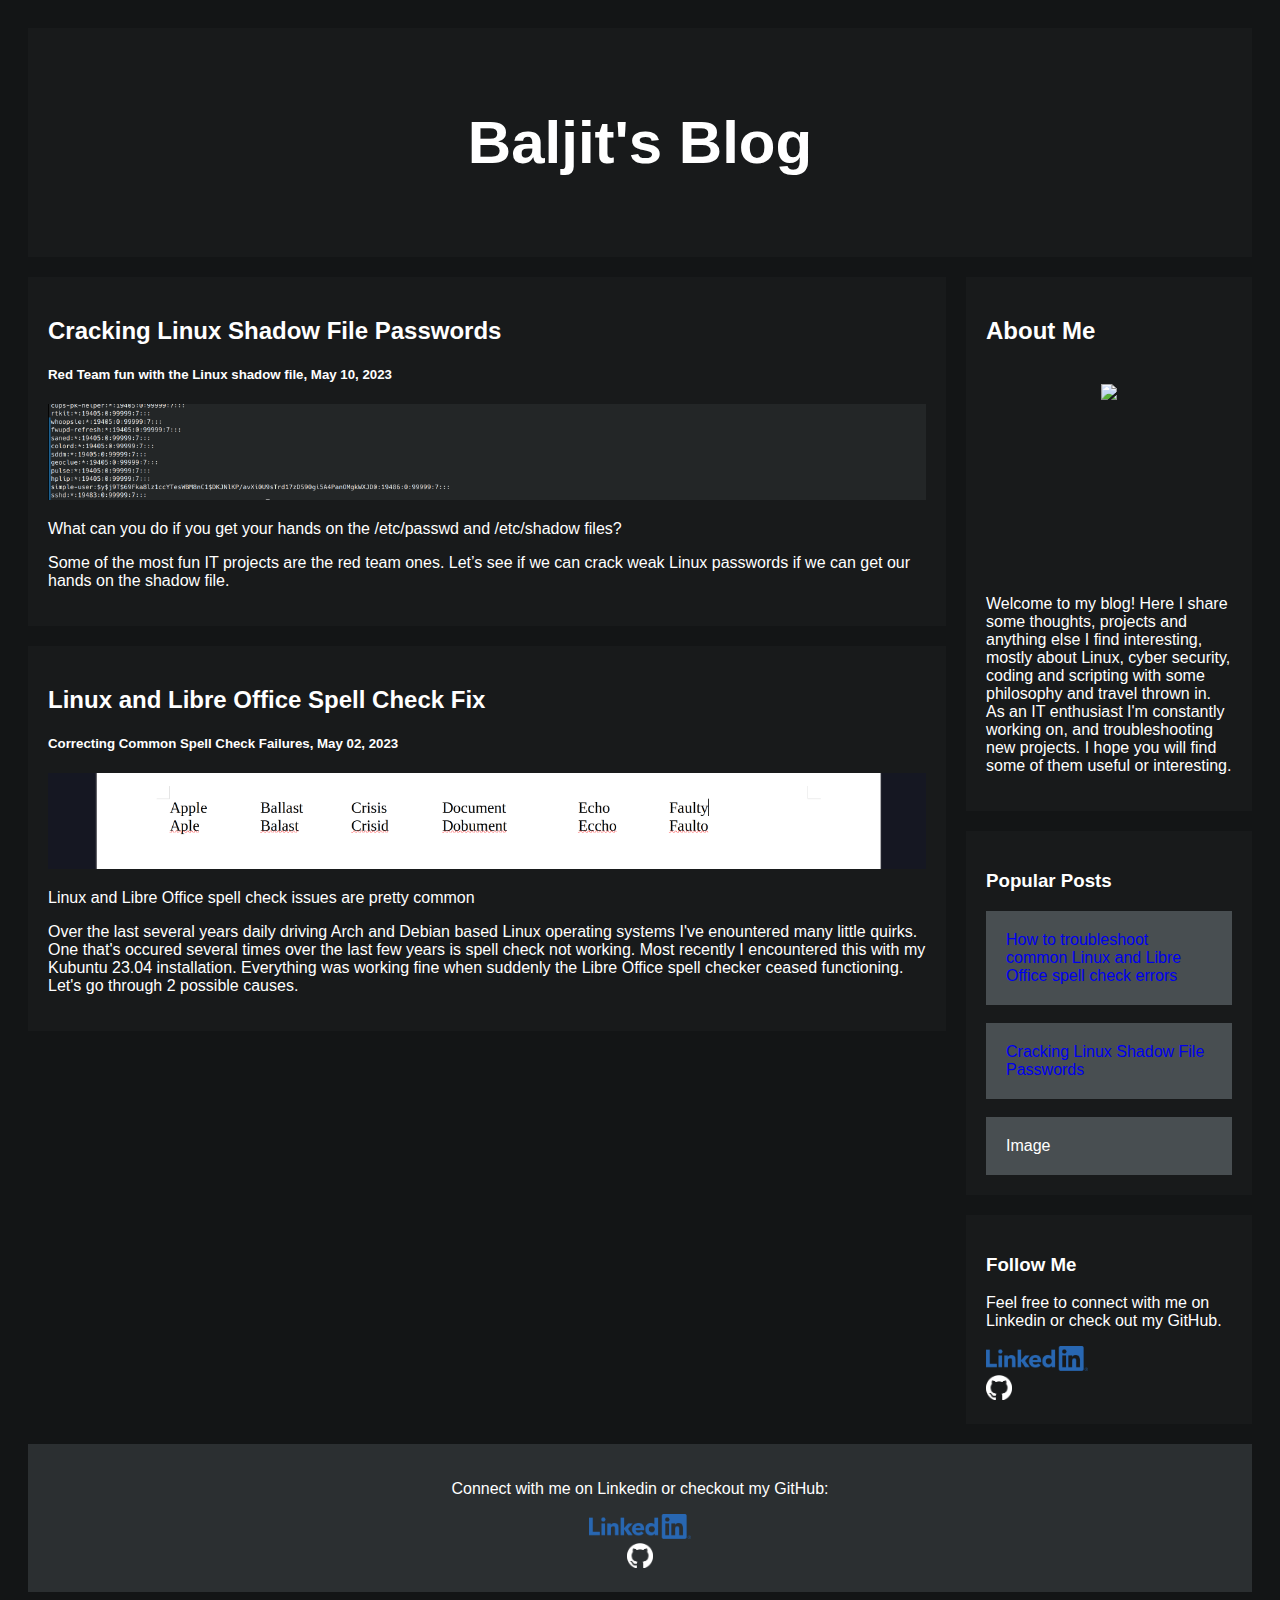
==== index.html @ 8e2ce921 "2nd post complete" ====
<!DOCTYPE html>
<html>
<head>
    <meta name="viewport" content="width=device-width, initial-scale=1">
    <link rel="stylesheet" href="styles/style.css">
    <title>Baljit's Blog</title>
</head>
<body>

<my-header></my-header>

<div class="row">
  <div class="leftcolumn">   
    <a href="posts/spell_check.html">
      <div class="card">
        <h2>Cracking Linux Shadow File Passwords</h2>
        <h5>Red Team fun with the Linux shadow file, May 10, 2023</h5>
        <img src="images/cracking_linux_shadow_file_passwords/shadow_file_screenshot_thumbnail.png" class="thumbnail-images">
        <p>What can you do if you get your hands on the /etc/passwd and /etc/shadow files?</p>
        <p>
          Some of the most fun IT projects are the red team ones. Let’s see if we can crack weak Linux passwords if we can get our hands on the shadow file. 
        </p>
      </div>
    </a>
    <a href="posts/spell_check.html">
      <div class="card">
        <h2>Linux and Libre Office Spell Check Fix</h2>
        <h5>Correcting Common Spell Check Failures, May 02, 2023</h5>
        <img src="images/libre_office_spell_check/libre_working.png" class="thumbnail-images">
        <p>Linux and Libre Office spell check issues are pretty common</p>
        <p>Over the last several years daily driving Arch and Debian based Linux operating systems I've enountered many little quirks. One that's occured several times over the last few years is spell check not working. Most recently I encountered this with my Kubuntu 23.04 installation. Everything was working fine when suddenly the Libre Office spell checker ceased functioning.
          Let's go through 2 possible causes.</p>
      </div>
    </a>
  </div>
  <my-right-column></my-right-column>
</div>

<my-footer></my-footer>

<script src="scripts/main.js"></script>

</body>
<!-- TODO list
Center the about me image in the div and make it larger
Figure out what to do about the popular post section. 
Hide the footer and the popular posts sections
Add hyperlinks to the popular posts sections-->
</html>
---- styles/style.css ----
* {
  box-sizing: border-box;
}

/* Setting the color for all text to white */
h2 {
  color: white;
}

h3 {
  color: white;
}

h5 {
  color: white;
}

p {
  color: white;
}

a {
  text-decoration: none;
}

h4 {
  color: white;
}

/* Style the code copy box */
.copy-container {
  padding: 10px;
  margin-top: 0px;
  border-radius: 0px;
  background-color: #181A1B;
}

#myInput {
  padding: 20px;
  color: white;
  background-color: #484E51;
  font-weight: bold;
  border-radius: 20px;
}

.copy-button {
  background-color: #181A1B;
  border-radius: 10px; 
  position: relative;
  right: 50px;
  bottom: 00px;
}

#copy-icon {
  background-color: #181A1B;
  border-radius: 70px; 
  height: 20px;
}

/* Syling the links to Linkedin and github */
#linkedin {
  height: 25px;
}

#github {
  height: 25px;
}

/* Add a gray background color with some padding */
body {
  font-family: Arial;
  padding: 20px;
  background: #131516;
}

/* Header/Blog Title */
.header {
  padding: 30px;
  font-size: 40px;
  text-align: center;
  background: #181A1B;
}

/* Create two unequal columns that floats next to each other */
/* Left column */
.leftcolumn {   
  float: left;
  width: 75%;
}

/* Right column */
.rightcolumn {
  float: left;
  width: 25%;
  padding-left: 20px;
}

/* Fake image */
.fakeimg {
  background-color: #484E51;
  width: 100%;
  padding: 20px;
  color: white;
}

/* Style for my screenshots  */
.screenshots {
  padding: 20px;
  height: 500px;
}

/* About me picture */
.about-me-image {
  background-color: #181A1B;
  /* height: 40px; */
  /* width: 100%; */
  padding: 20px;
  text-align: center;
}

.thumbnail-images {
  max-width:100%;
  max-height:100%;
}

/* Add a card effect for articles */
.card {
   background-color: #181A1B;
   padding: 20px;
   margin-top: 20px;
}

/* Clear floats after the columns */
.row:after {
  content: "";
  display: table;
  clear: both;
}

/* Footer */
.footer {
  padding: 20px;
  text-align: center;
  background: #2B2F31;
  margin-top: 20px;
}

/* Responsive layout - when the screen is less than 800px wide, make the two columns stack on top of each other instead of next to each other */
@media screen and (max-width: 800px) {
  .leftcolumn, .rightcolumn {   
    width: 100%;
    padding: 0;
  }

  .thumbnail-images {
    max-width:100%;
    max-height:100%;
  }

  .screenshots {
    max-width:100%;
    max-height:100%;
  }
}
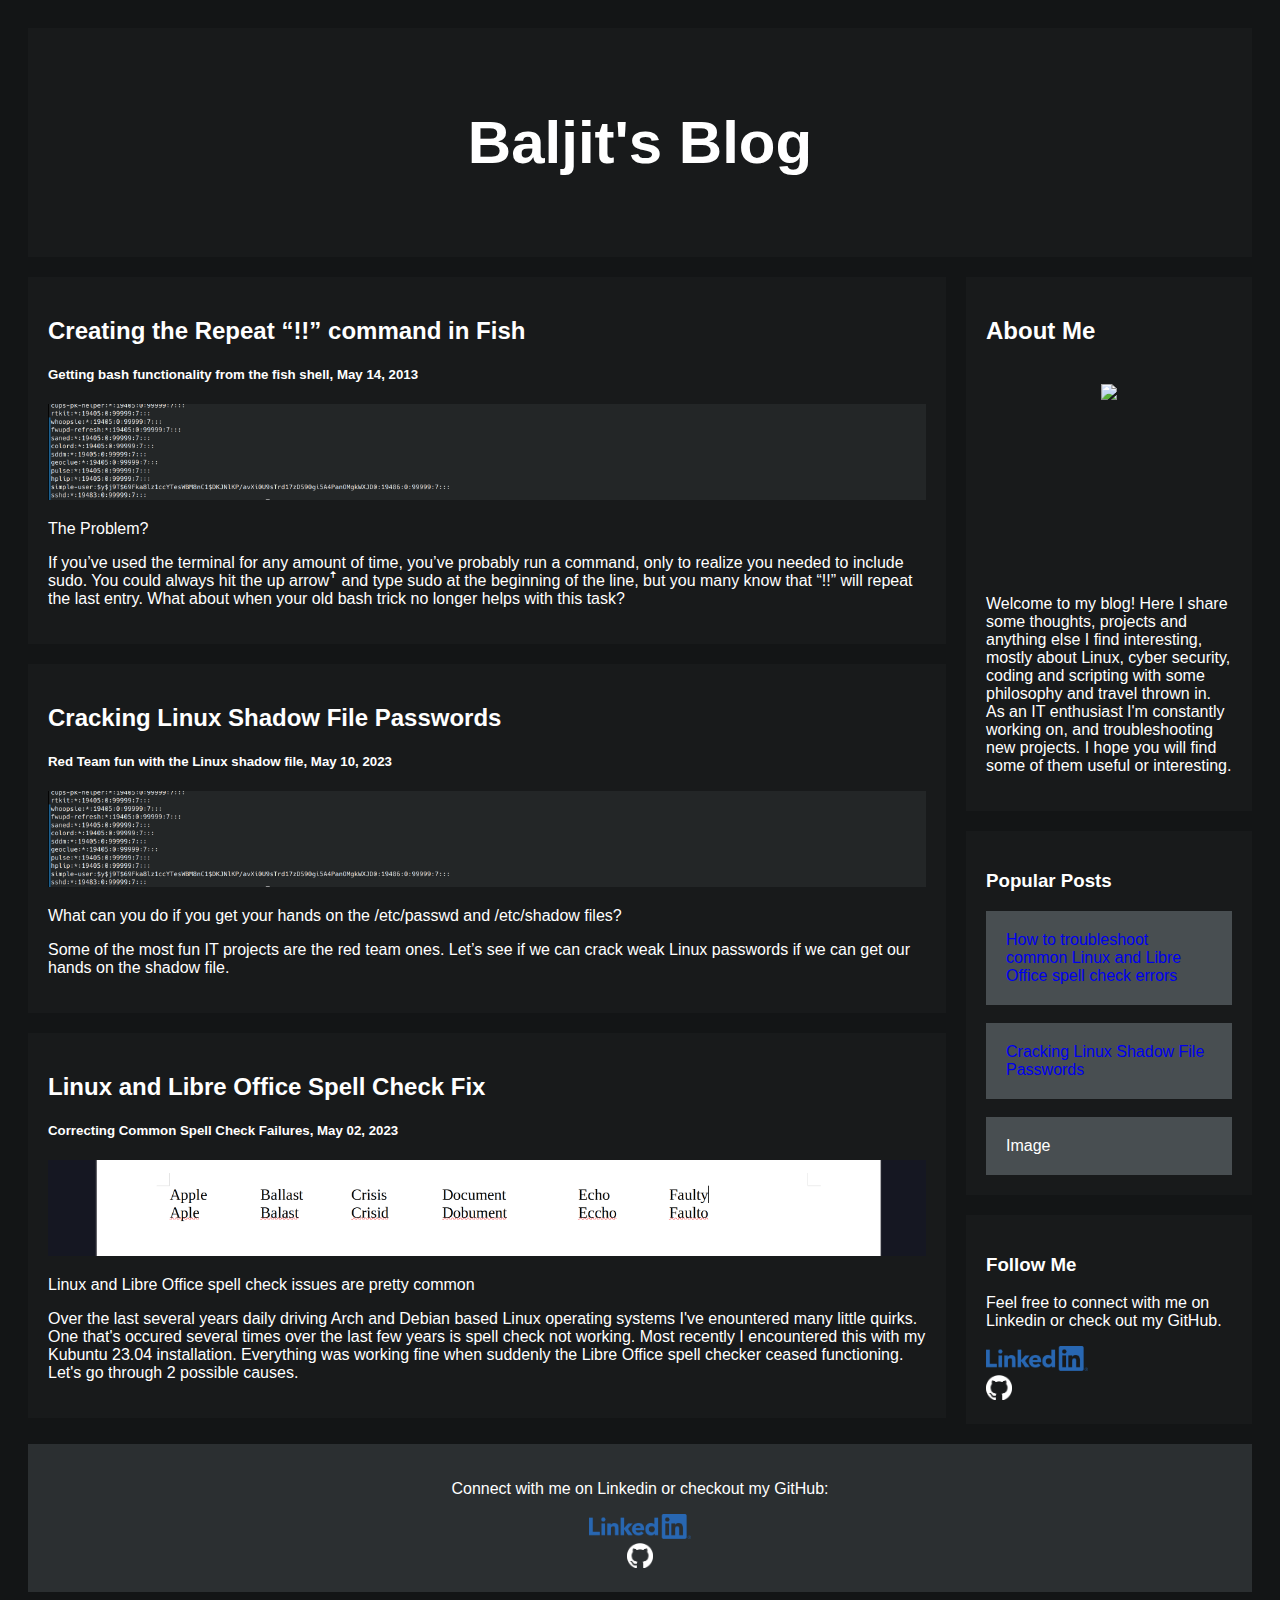
==== commit 1625ddfd: "First commit for blog post 3" ====
--- a/index.html
+++ b/index.html
@@ -11,7 +11,19 @@
 
 <div class="row">
   <div class="leftcolumn">   
-    <a href="posts/spell_check.html">
+    <a href="posts/bang_bang.html">
+      <div class="card">
+        <h2>Creating the Repeat “!!” command in Fish</h2>
+        <h5>Getting bash functionality from the fish shell, May 14, 2013</h5>
+        <img src="images/cracking_linux_shadow_file_passwords/shadow_file_screenshot_thumbnail.png" class="thumbnail-images">
+        <p>The Problem?</p>
+        <p>
+          If you’ve used the terminal for any amount of time, you’ve probably run a command, only to realize you needed to include sudo. You could always hit the up arrowꜛ and type sudo at the beginning of the line, 
+          but you many know that “!!” will repeat the last entry. What about when your old bash trick no longer helps with this task?
+        </p>
+      </div>
+    </a>
+    <a href="posts/cracking_linux_shadow_file_passwords.html">
       <div class="card">
         <h2>Cracking Linux Shadow File Passwords</h2>
         <h5>Red Team fun with the Linux shadow file, May 10, 2023</h5>
--- a/styles/style.css
+++ b/styles/style.css
@@ -146,6 +146,42 @@
   margin-top: 20px;
 }
 
+.code-copy-box {
+  position: relative;
+  display: inline-block;
+  color: white;
+}
+
+.code-copy-box pre {
+  background-color: (29, 31, 32);
+  padding: 10px;
+  overflow: auto;
+  border-radius: 4px;
+}
+
+/* Updated copy box that sucks a lot les... */
+.code-copy-box code {
+  font-family: Consolas, Monaco, 'Andale Mono', 'Ubuntu Mono', monospace;
+}
+
+.code-copy-box .copy-button {
+  position: absolute;
+  top: 5px;
+  right: 5px;
+  padding: 5px 10px;
+  border: none;
+  background-color: #007bff;
+  color: #fff;
+  font-weight: bold;
+  cursor: pointer;
+  border-radius: 4px;
+}
+
+.code-copy-box .copy-button:hover {
+  background-color: #0056b3;
+}
+
+
 /* Responsive layout - when the screen is less than 800px wide, make the two columns stack on top of each other instead of next to each other */
 @media screen and (max-width: 800px) {
   .leftcolumn, .rightcolumn {   
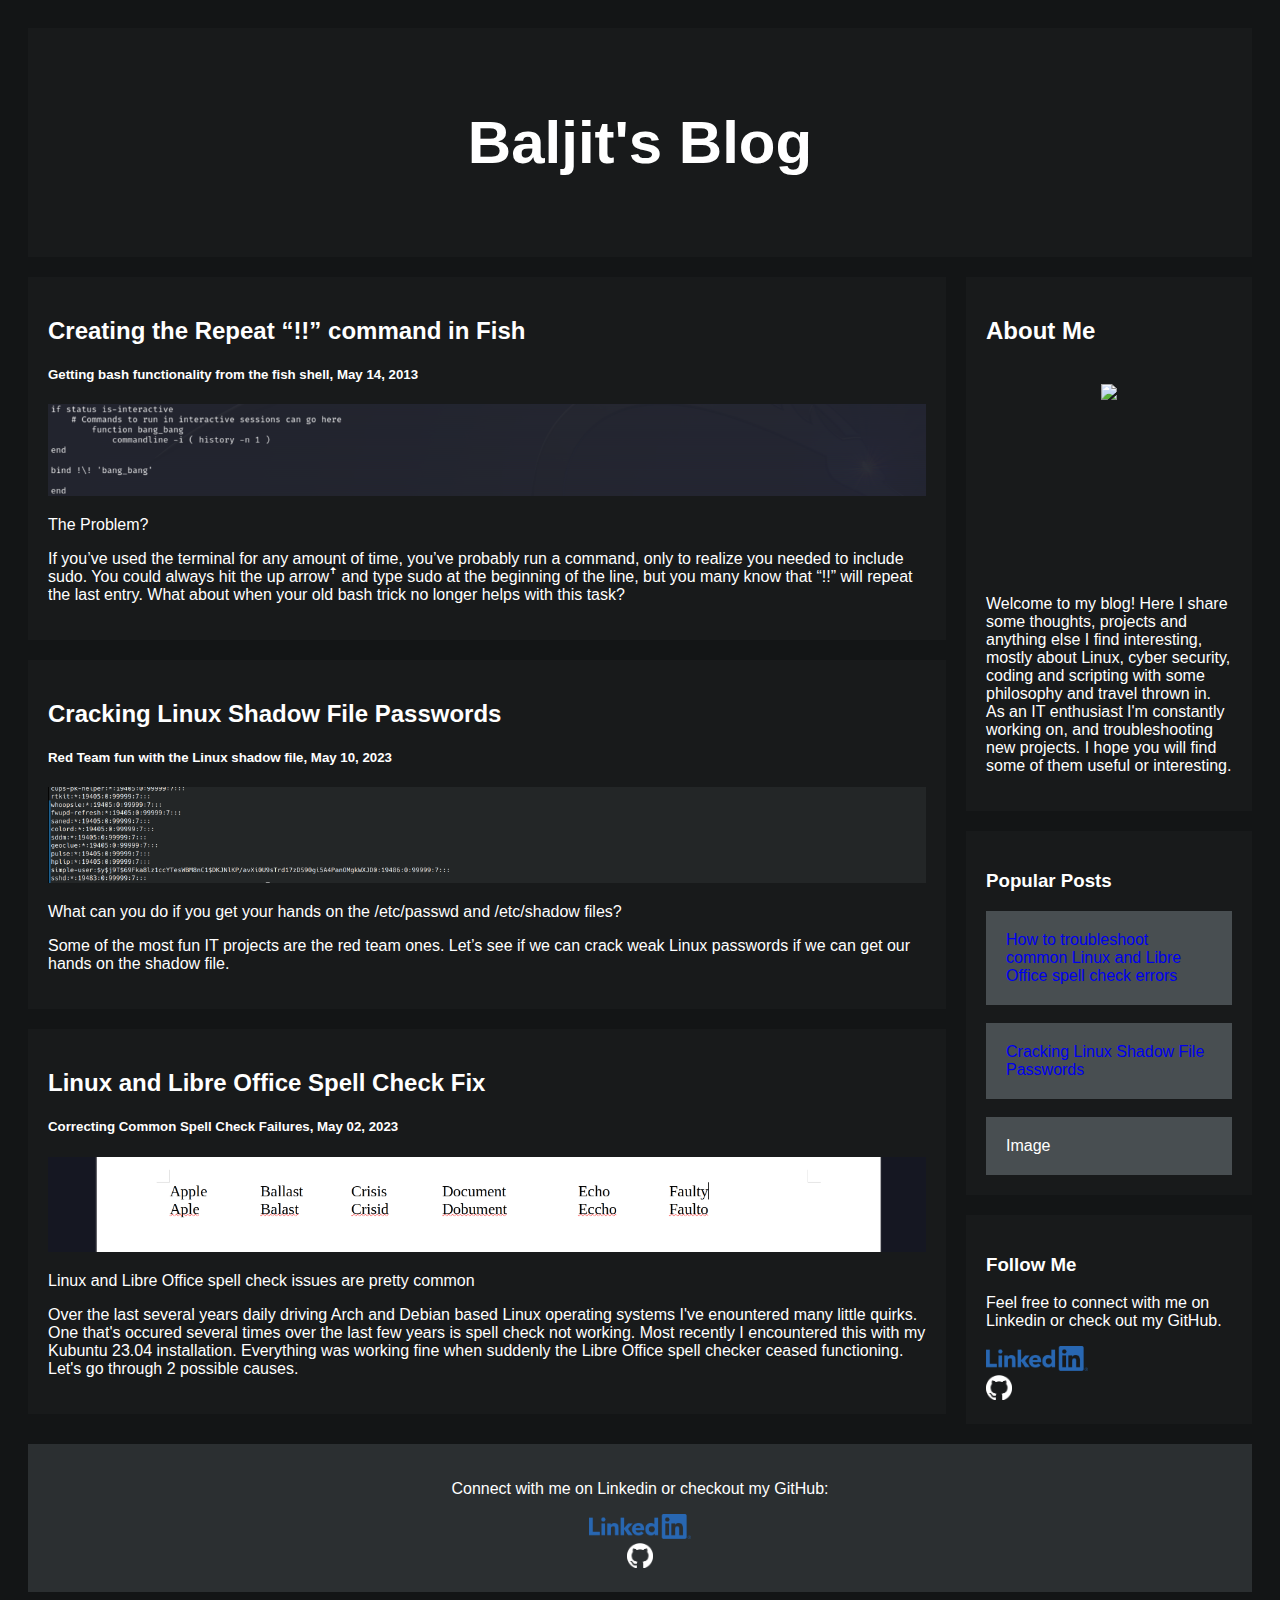
==== commit 3c960486: "fixed the index.html thumbnail image" ====
--- a/index.html
+++ b/index.html
@@ -15,7 +15,7 @@
       <div class="card">
         <h2>Creating the Repeat “!!” command in Fish</h2>
         <h5>Getting bash functionality from the fish shell, May 14, 2013</h5>
-        <img src="images/cracking_linux_shadow_file_passwords/shadow_file_screenshot_thumbnail.png" class="thumbnail-images">
+        <img src="images/bang_bang/blog_3_thumbnail.png" class="thumbnail-images">
         <p>The Problem?</p>
         <p>
           If you’ve used the terminal for any amount of time, you’ve probably run a command, only to realize you needed to include sudo. You could always hit the up arrowꜛ and type sudo at the beginning of the line, 
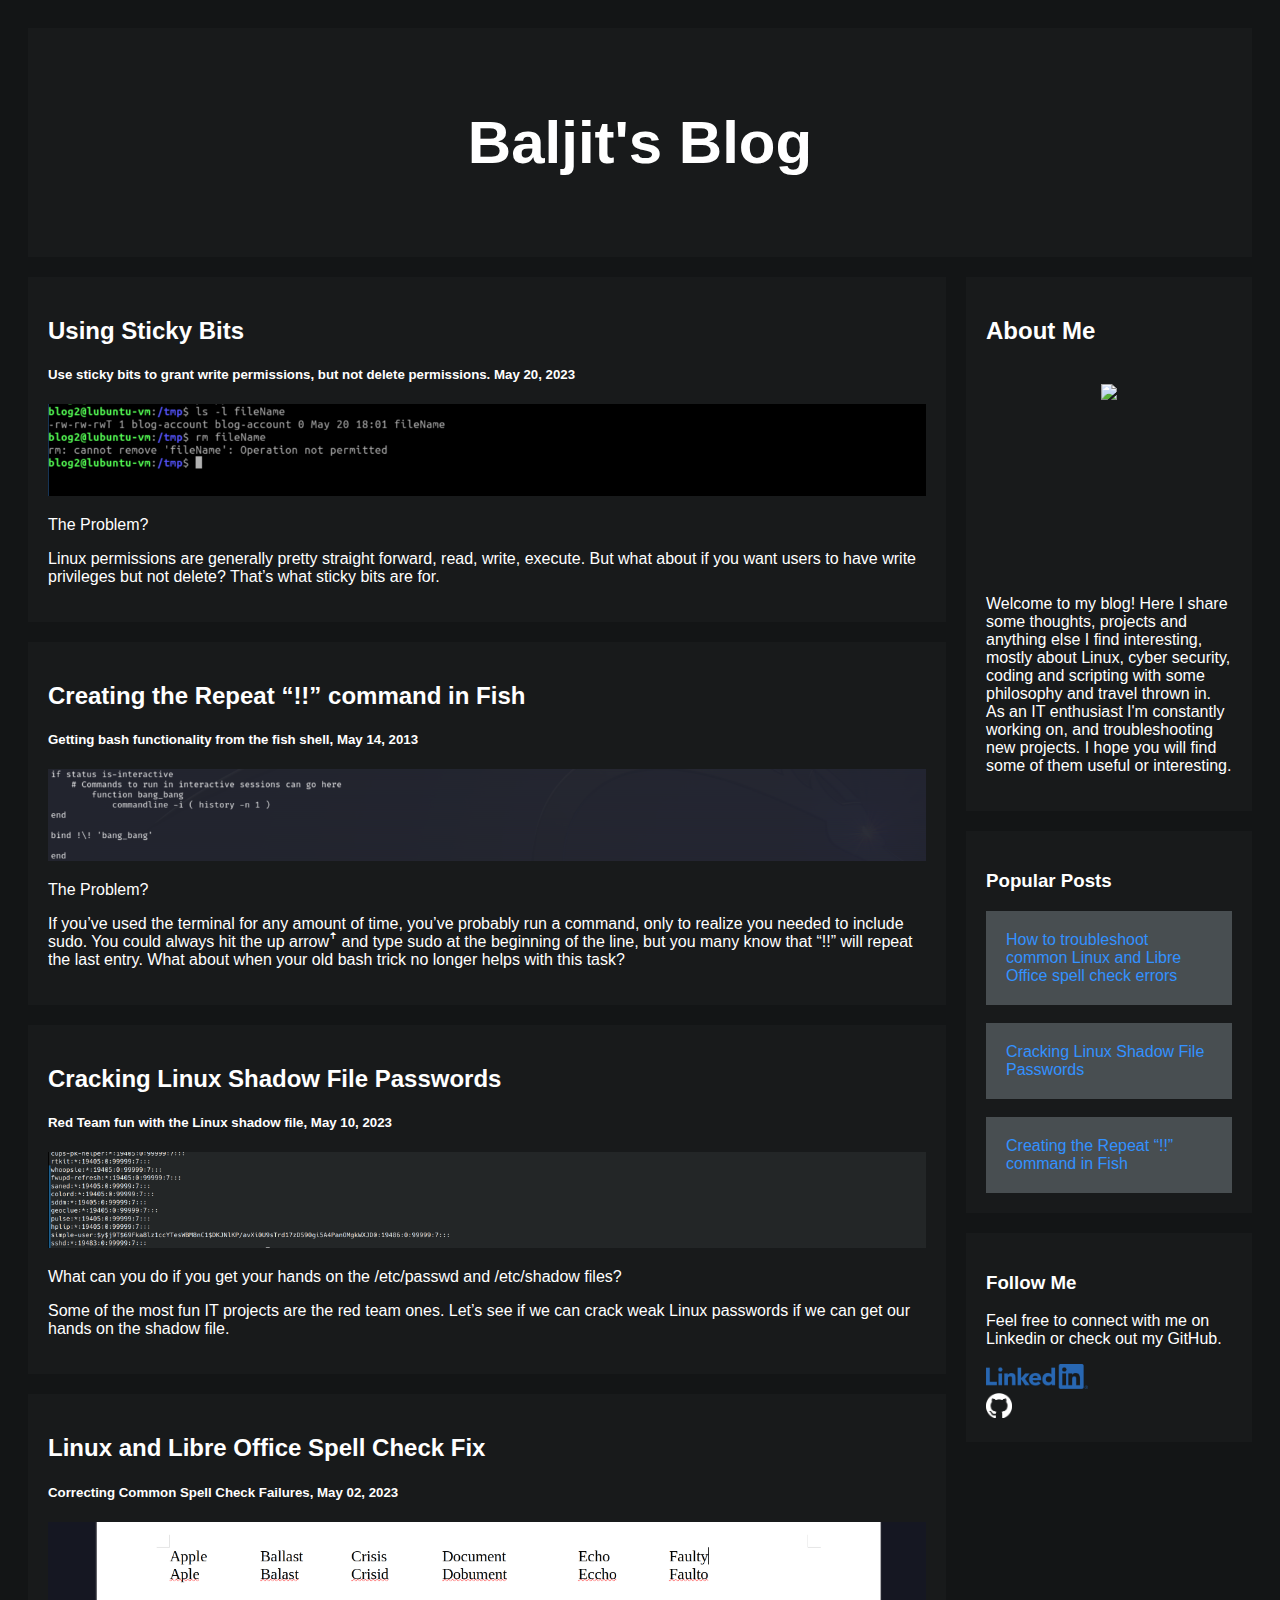
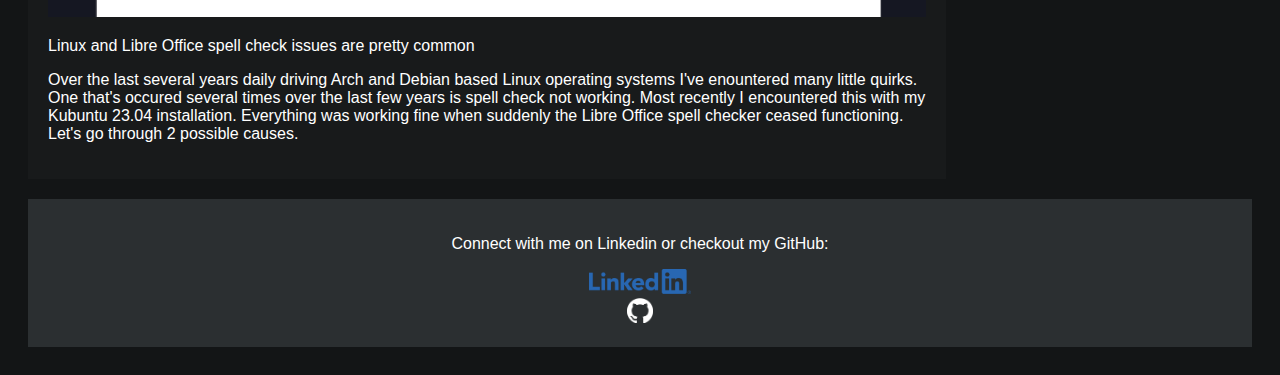
==== commit 0b5a23bc: "updating the index page with the sticky bits thumbnail" ====
--- a/index.html
+++ b/index.html
@@ -11,6 +11,18 @@
 
 <div class="row">
   <div class="leftcolumn">   
+    <a href="posts/sticky_bits.html">
+      <div class="card">
+        <h2>Using Sticky Bits</h2>
+        <h5>Use sticky bits to grant write permissions, but not delete permissions. May 20, 2023</h5>
+        <img src="images/sticky_bits/blog_3.png" class="thumbnail-images">
+        <p>The Problem?</p>
+        <p>
+          Linux permissions are generally pretty straight forward, read, write, execute. 
+          But what about if you want users to have write privileges but not delete? That’s what sticky bits are for.
+        </p>
+      </div>
+    </a>
     <a href="posts/bang_bang.html">
       <div class="card">
         <h2>Creating the Repeat “!!” command in Fish</h2>
@@ -53,9 +65,6 @@
 <script src="scripts/main.js"></script>
 
 </body>
-<!-- TODO list
-Center the about me image in the div and make it larger
-Figure out what to do about the popular post section. 
-Hide the footer and the popular posts sections
-Add hyperlinks to the popular posts sections-->
+
+
 </html>
--- a/styles/style.css
+++ b/styles/style.css
@@ -144,6 +144,17 @@
   text-align: center;
   background: #2B2F31;
   margin-top: 20px;
+}
+
+/* Popular Posts hyperlinks */
+.popular-posts-links {
+  color: #3391FF;
+  text-decoration: none;
+}
+
+.popular-posts-links:visited {
+  color: #3391FF;
+  text-decoration: none;
 }
 
 .code-copy-box {
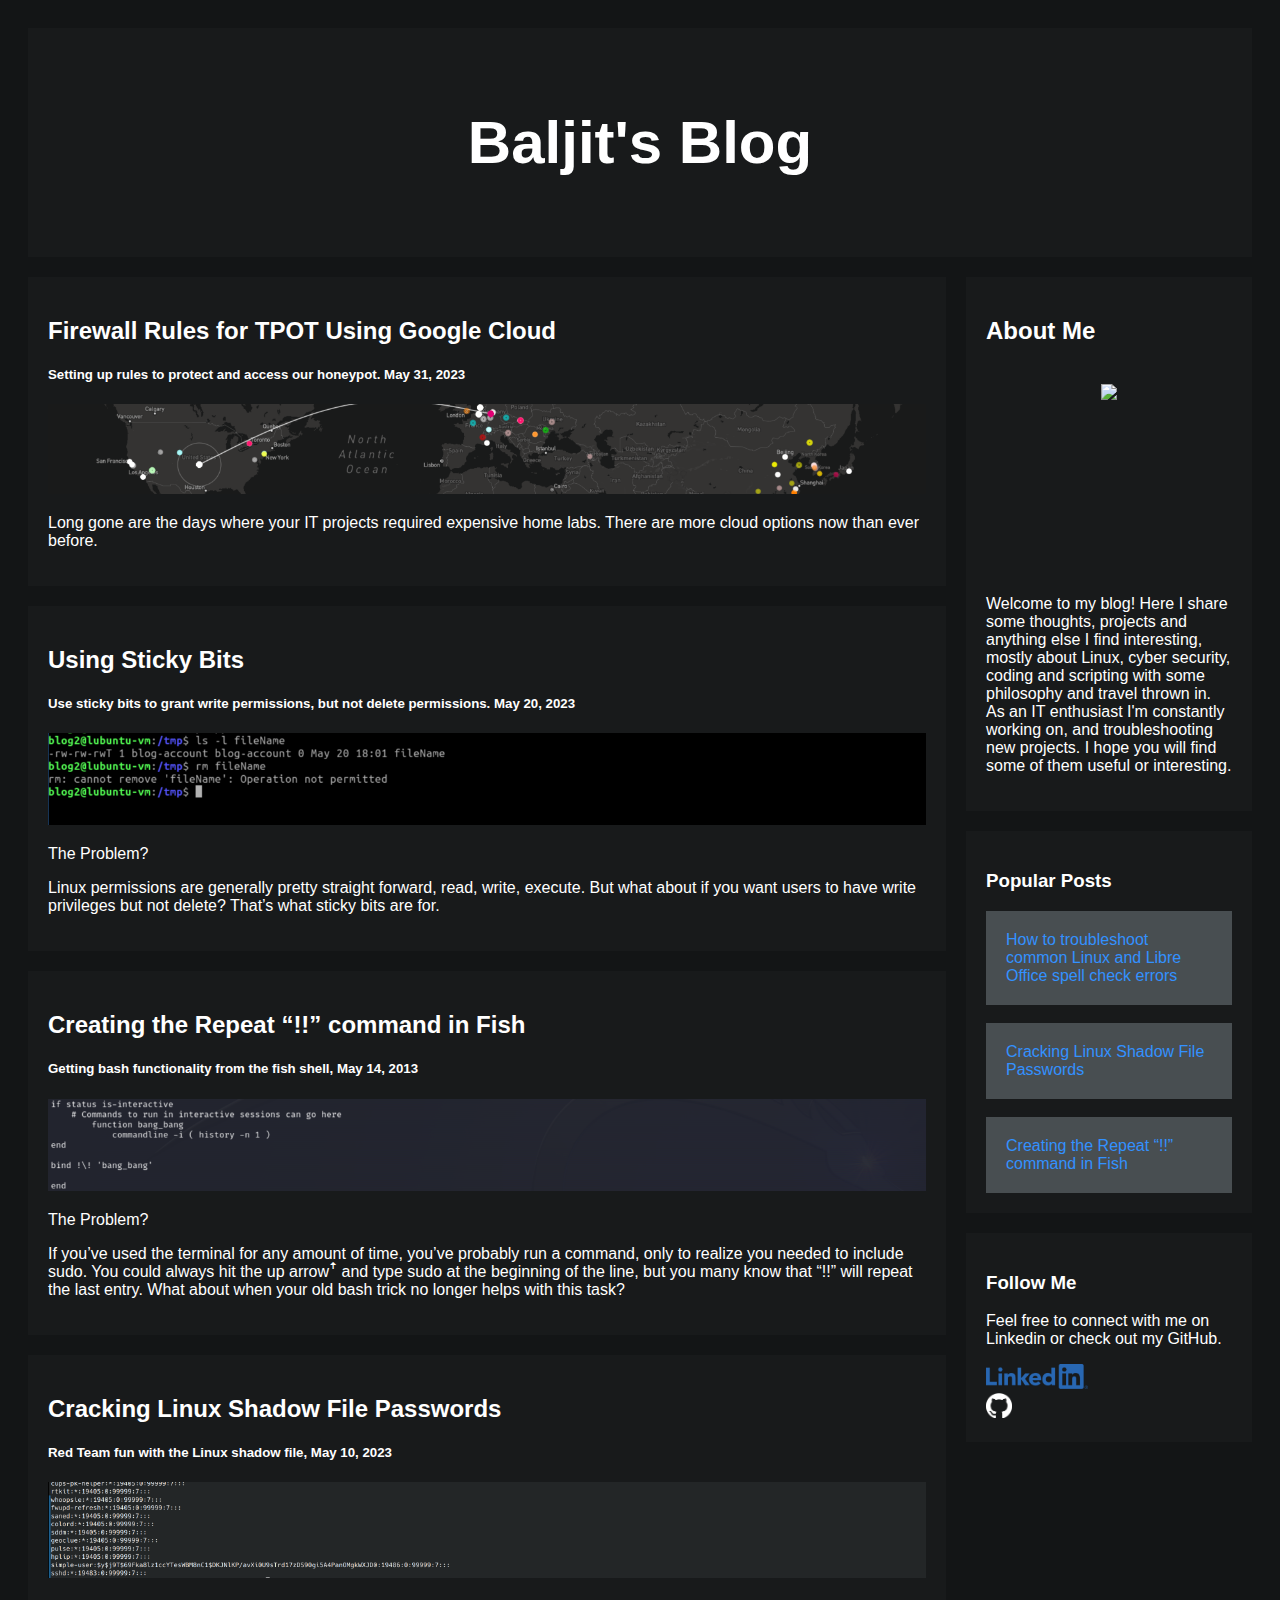
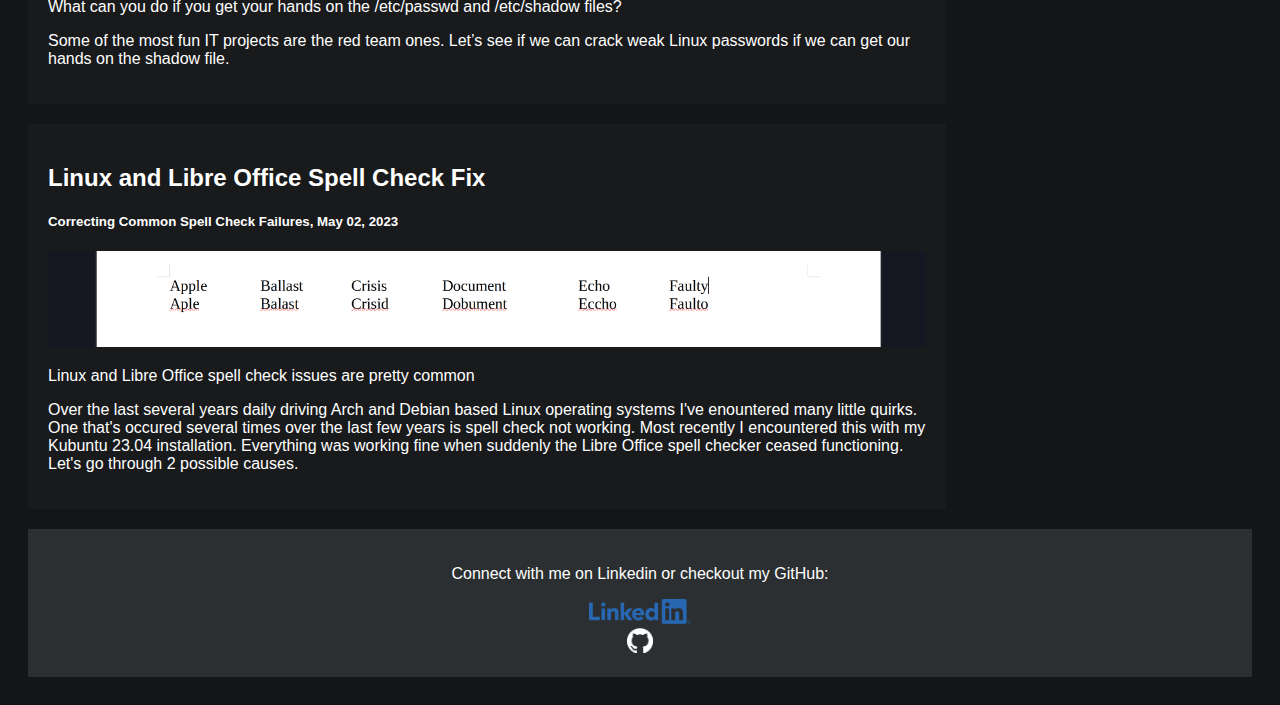
==== commit 4b4b19b0: "adding firewall post" ====
--- a/index.html
+++ b/index.html
@@ -11,6 +11,16 @@
 
 <div class="row">
   <div class="leftcolumn">   
+    <a href="posts/tpot_firewall.html">
+      <div class="card">
+        <h2>Firewall Rules for TPOT Using Google Cloud</h2>
+        <h5>Setting up rules to protect and access our honeypot. May 31, 2023</h5>
+        <img src="images/tpot_firewall/thumbnail.png" class="thumbnail-images">
+        <p>
+          Long gone are the days where your IT projects required expensive home labs. There are more cloud options now than ever before.
+        </p>
+      </div>
+    </a>
     <a href="posts/sticky_bits.html">
       <div class="card">
         <h2>Using Sticky Bits</h2>
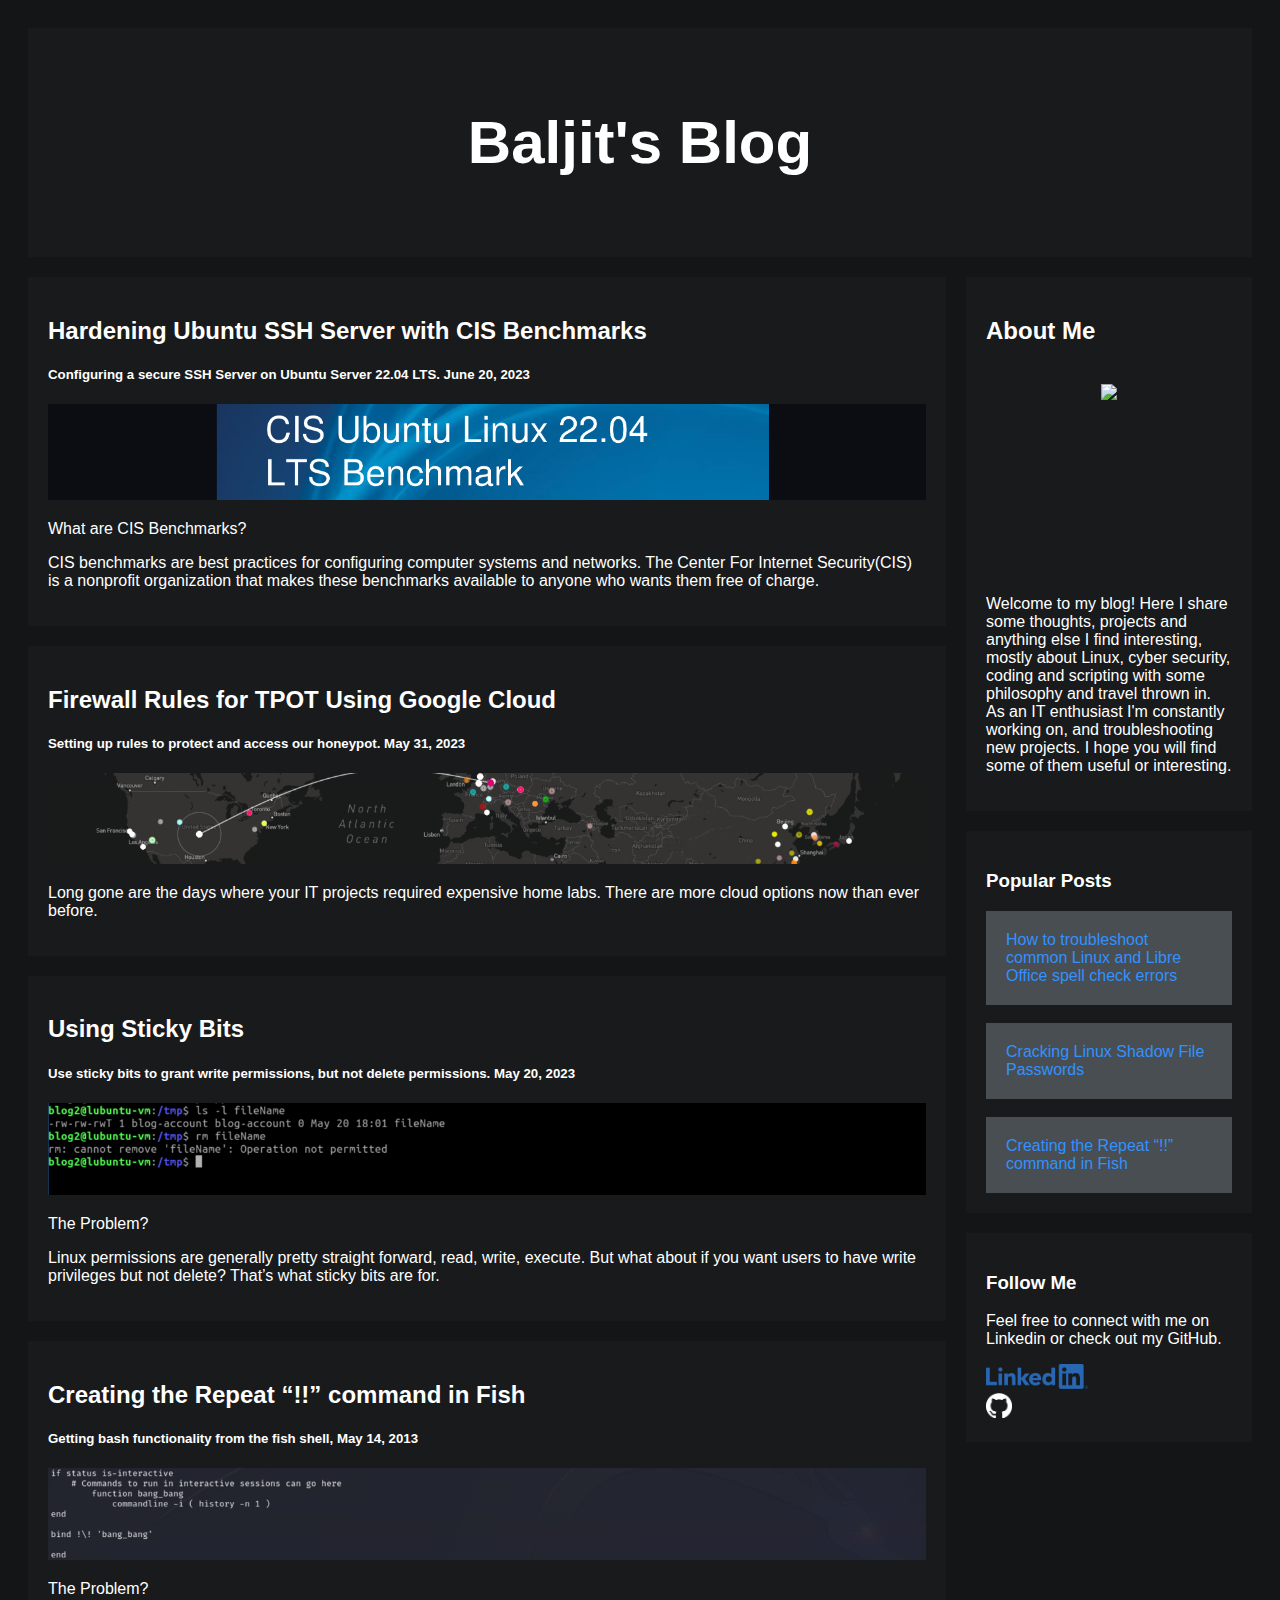
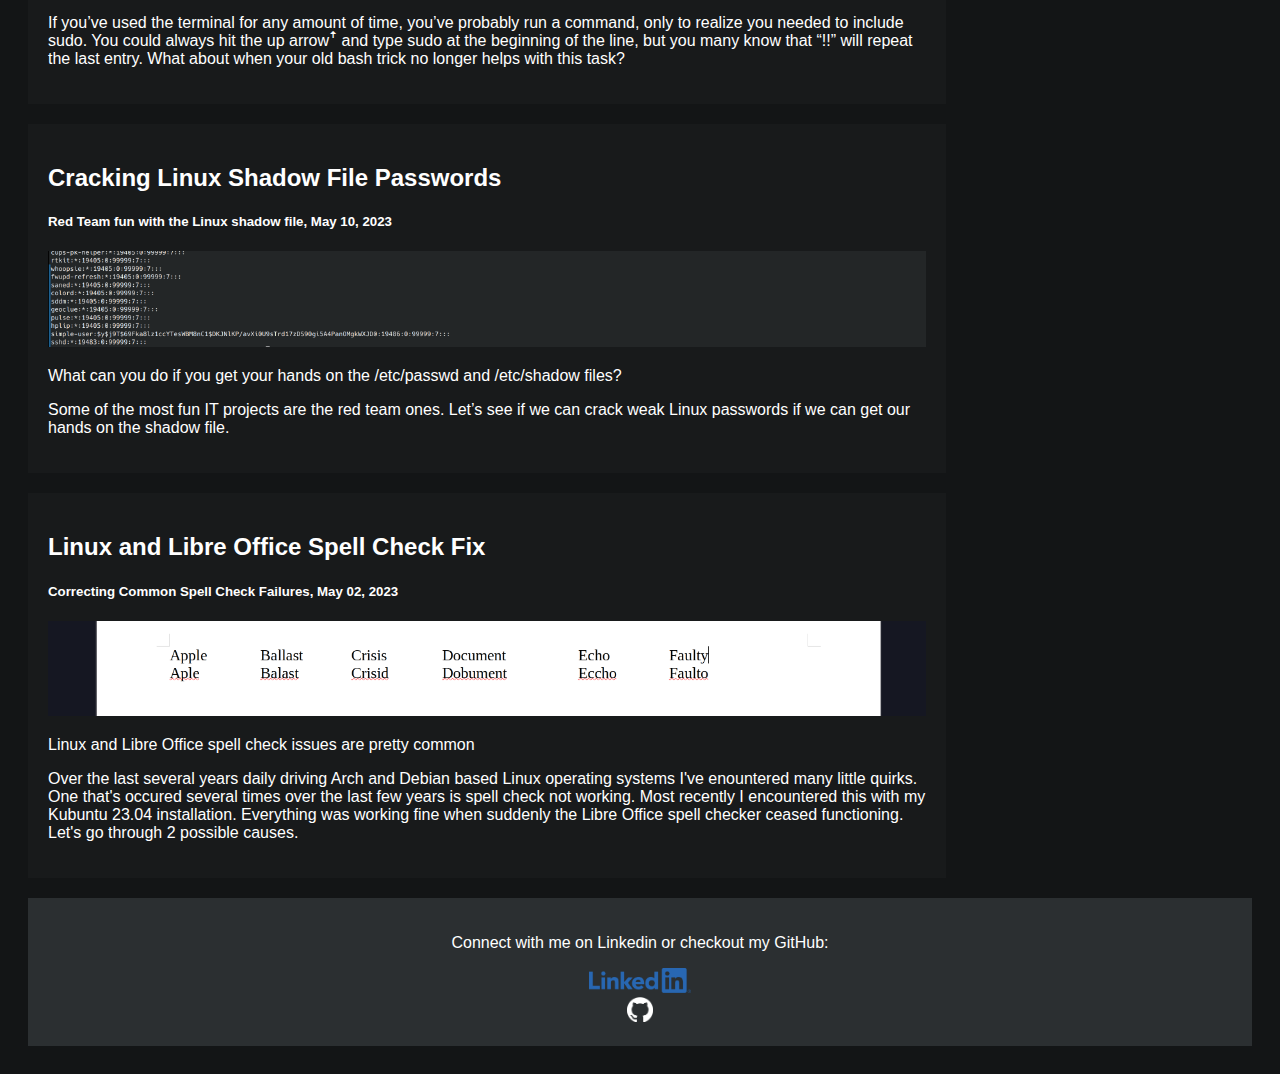
==== commit 04ad7475: "first upload of partially complete cis benchmark post" ====
--- a/index.html
+++ b/index.html
@@ -10,7 +10,20 @@
 <my-header></my-header>
 
 <div class="row">
-  <div class="leftcolumn">   
+  <div class="leftcolumn">
+    <a href="posts/sticky_bits.html">
+      <div class="card">
+        <h2>Hardening Ubuntu SSH Server with CIS Benchmarks</h2>
+        <h5>Configuring a secure SSH Server on Ubuntu Server 22.04 LTS. June 20, 2023</h5>
+        <img src="images/cis_benchmark_5_2/thumbnail.png" class="thumbnail-images">
+        <p>What are CIS Benchmarks?</p>
+        <p>
+          CIS benchmarks are best practices for configuring computer systems and networks. 
+          The Center For Internet Security(CIS) is a nonprofit organization that makes these 
+          benchmarks available to anyone who wants them free of charge.
+        </p>
+      </div>
+    </a>   
     <a href="posts/tpot_firewall.html">
       <div class="card">
         <h2>Firewall Rules for TPOT Using Google Cloud</h2>
--- a/styles/style.css
+++ b/styles/style.css
@@ -25,6 +25,10 @@
 }
 
 h4 {
+  color: white;
+}
+
+ul {
   color: white;
 }
 
